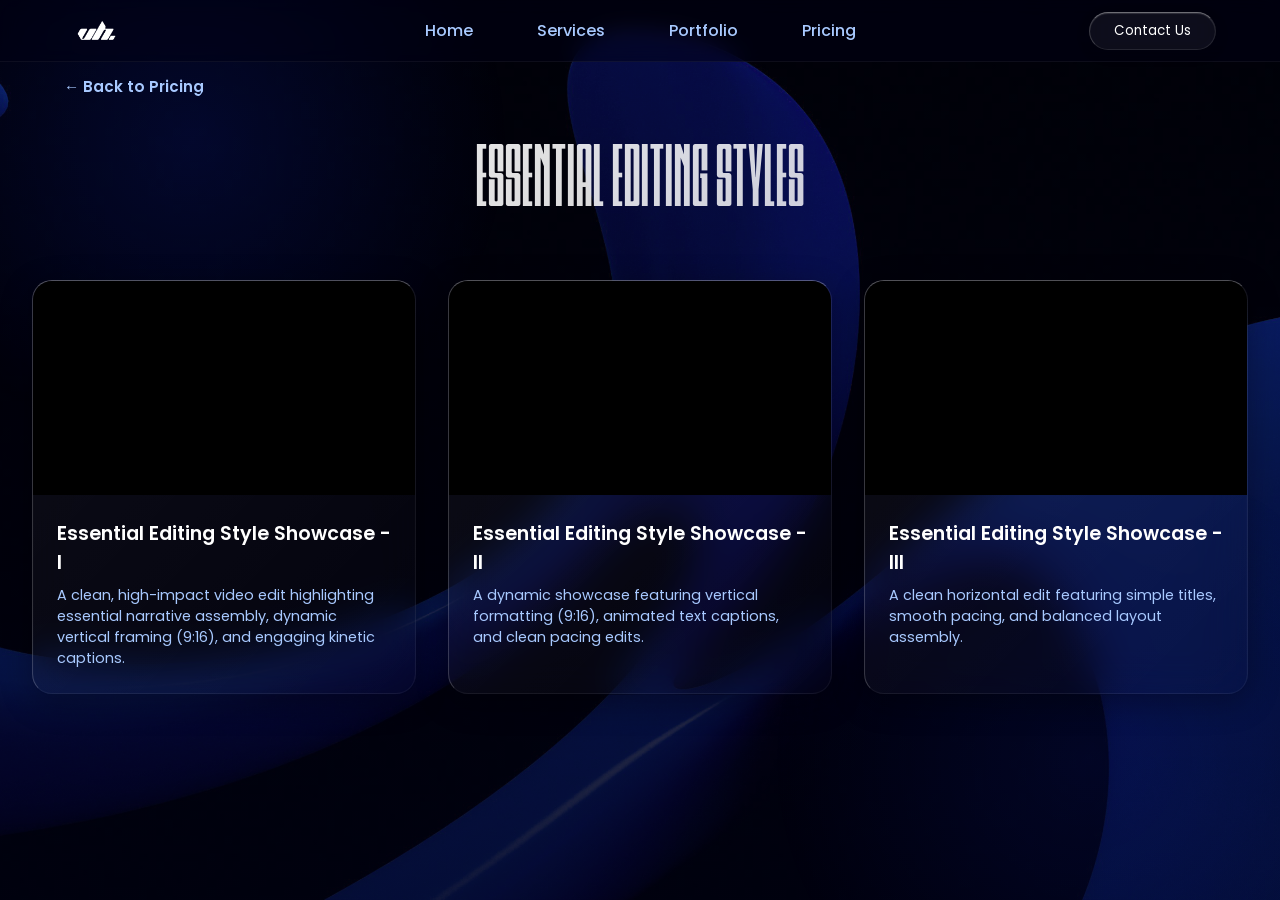
==== essential-editing-styles.html @ 0782bed0 "Configure Vercel cleanUrls and update all internal links to extensionless URLs" ====
<!DOCTYPE html>
<html lang="en">
<head>
    <meta charset="UTF-8">
    <meta name="viewport" content="width=device-width, initial-scale=1.0">
    <title>Visual Horizer | Essential Editing Styles</title>
    <link rel="icon" type="image/svg+xml" href="Images/favicon/favicon.svg">
    <link rel="icon" type="image/png" sizes="96x96" href="Images/favicon/favicon-96x96.png">
    <link rel="apple-touch-icon" sizes="180x180" href="Images/favicon/apple-touch-icon.png">
    <link rel="manifest" href="Images/favicon/site.webmanifest">
    <meta name="description" content="Essential Editing Styles - Clean pacing, dynamic captions, and narrative assembly tailored for consistent content creators.">
    <!-- Open Graph tags for social sharing -->
    <meta property="og:title" content="Visual Horizer | Essential Editing Styles">
    <meta property="og:description" content="Essential Editing Styles - Clean pacing, dynamic captions, and narrative assembly tailored for consistent content creators.">
    <meta property="og:image" content="Images/favicon/web-app-manifest-512x512.png">
    <meta property="og:type" content="website">
    <link rel="preconnect" href="https://fonts.googleapis.com">
    <link rel="preconnect" href="https://fonts.gstatic.com" crossorigin>
    <link href="https://fonts.googleapis.com/css2?family=Poppins:wght@300;400;600;800&display=swap" rel="stylesheet">
    <link rel="stylesheet" href="style.css">
    <style>
        .portfolio-header {
            padding: 8rem 2rem 2rem 2rem;
            text-align: center;
        }

        .portfolio-grid {
            display: grid;
            grid-template-columns: repeat(auto-fit, minmax(350px, 1fr));
            gap: 2rem;
            max-width: 1400px;
            margin: 0 auto 6rem;
            padding: 0 2rem;
        }

        .video-card {
            border-radius: 20px;
            overflow: hidden;
            transition: all 0.4s ease;
            position: relative;
            height: 100%;
            display: flex;
            flex-direction: column;
        }

        .video-card::before {
            display: none !important;
        }

        .video-container {
            position: relative;
            padding-bottom: 56.25%; /* 16:9 Landscape Ratio */
            height: 0;
            overflow: hidden;
            background: #000;
        }

        .video-container iframe {
            position: absolute;
            top: 0;
            left: 0;
            width: 100%;
            height: 100%;
            border: none;
        }

        .video-info {
            padding: 1.5rem;
            flex-grow: 1;
        }

        .video-title {
            font-size: 1.2rem;
            font-weight: 600;
            margin-bottom: 0.5rem;
            color: #fff;
        }

        .video-desc {
            font-size: 0.9rem;
            color: var(--text-secondary);
        }
        
        .btn-back-wrap {
            position: fixed;
            top: 75px; 
            left: 4rem;
            z-index: 101;
            margin: 0;
        }

        @media (max-width: 768px) {
            .portfolio-header {
                padding: 6rem 1.5rem 1rem;
            }

            .portfolio-header h1 {
                font-size: 3rem !important;
                line-height: 1.1;
                margin-top: 2rem;
            }

            .portfolio-grid {
                grid-template-columns: 1fr;
                padding: 0 1.5rem;
                gap: 1.5rem;
            }

            .btn-back-wrap {
                top: 55px;
                left: 1.5rem;
            }

            .btn-back span {
                display: none; /* Hide "Back to Home" text */
            }

            .btn-back {
                padding: 0.5rem !important;
                font-size: 1.2rem !important;
                background: rgba(255, 255, 255, 0.05) !important;
                border-radius: 50% !important;
                width: 36px;
                height: 36px;
                display: flex !important;
                align-items: center !important;
                justify-content: center !important;
            }
        }
    </style>
</head>
<body>
    <div id="glow-bg"></div>
    
    <!-- Global Animated Background -->
    <div class="global-bg-container">
        <canvas id="hero-canvas"></canvas>
        <div class="global-bg-overlay"></div>
    </div>

    <header class="navbar">
        <a href="/" class="logo">
            <img src="Images/51-515959_transparent-background-red-x-png.png" alt="Visual Horizer Logo">
        </a>
        <nav>
            <a href="/">Home</a>
            <a href="/">Services</a>
            <a href="/">Portfolio</a>
            <a href="/">Pricing</a>
        </nav>
        <div class="nav-right">
            <button class="nav-contact">Contact Us</button>
            <button class="menu-btn" id="menu-btn">
                <svg xmlns="http://www.w3.org/2000/svg" fill="none" viewBox="0 0 24 24" stroke-width="1.5" stroke="currentColor">
                    <path stroke-linecap="round" stroke-linejoin="round" d="M3.75 6.75h16.5M3.75 12h16.5m-16.5 5.25h16.5" />
                </svg>
            </button>
        </div>
    </header>

    <main id="main-content">
        <section class="portfolio-header">
            <h1 class="section-title" style="font-size: 5.5rem; font-family: 'Psilograph', sans-serif; text-transform: uppercase;">ESSENTIAL EDITING STYLES</h1>
            <div class="btn-back-wrap">
                <a href="/" class="btn btn-back" style="text-decoration: none; display: inline-block;">&larr; <span>Back to Pricing</span></a>
            </div>
        </section>

        <section class="portfolio-grid">
            <!-- Essential Video Edit 1 -->
            <div class="video-card glass">
                <div class="video-container">
                    <iframe src="https://player.vimeo.com/video/1198926764" title="Vimeo video player" allow="accelerometer; autoplay; clipboard-write; encrypted-media; gyroscope; picture-in-picture; web-share" allowfullscreen></iframe>
                </div>
                <div class="video-info">
                    <h3 class="video-title">Essential Editing Style Showcase - I</h3>
                    <p class="video-desc">A clean, high-impact video edit highlighting essential narrative assembly, dynamic vertical framing (9:16), and engaging kinetic captions.</p>
                </div>
            </div>

            <!-- Essential Video Edit 2 -->
            <div class="video-card glass">
                <div class="video-container">
                    <iframe src="https://player.vimeo.com/video/1198927261" title="Vimeo video player" allow="accelerometer; autoplay; clipboard-write; encrypted-media; gyroscope; picture-in-picture; web-share" allowfullscreen></iframe>
                </div>
                <div class="video-info">
                    <h3 class="video-title">Essential Editing Style Showcase - II</h3>
                    <p class="video-desc">A dynamic showcase featuring vertical formatting (9:16), animated text captions, and clean pacing edits.</p>
                </div>
            </div>

            <!-- Essential Video Edit 3 -->
            <div class="video-card glass">
                <div class="video-container">
                    <iframe src="https://player.vimeo.com/video/1198927735" title="Vimeo video player" allow="accelerometer; autoplay; clipboard-write; encrypted-media; gyroscope; picture-in-picture; web-share" allowfullscreen></iframe>
                </div>
                <div class="video-info">
                    <h3 class="video-title">Essential Editing Style Showcase - III</h3>
                    <p class="video-desc">A clean horizontal edit featuring simple titles, smooth pacing, and balanced layout assembly.</p>
                </div>
            </div>
        </section>
    </main>

    <script src="script.js"></script>
</body>
</html>
---- style.css ----
@font-face {
    font-family: 'Psilograph';
    src: url('Font/Psilograph-SemiBold.woff2') format('woff2'),
        url('Font/Psilograph-SemiBold.otf') format('opentype');
    font-weight: 600;
    font-style: normal;
    font-display: swap;
}

:root {
    --color-50: #e4f0ff;
    --color-100: #cfe2ff;
    --color-200: #a8c9ff;
    --color-300: #74a4ff;
    --color-400: #3e6bff;
    --color-500: #1334ff;
    --color-600: #001dff;
    --color-700: #001dff;
    --color-800: #001ae4;
    --color-900: #000eb0;
    --color-950: #000114;

    --bg-color: var(--color-950);
    --text-primary: #ffffff;
    --text-secondary: var(--color-200);
}

* {
    box-sizing: border-box;
    margin: 0;
    padding: 0;
    font-family: 'Poppins', sans-serif;
}

html {
    scroll-behavior: smooth;
}

body {
    background-color: var(--bg-color);
    background-image: linear-gradient(rgba(0, 1, 20, 0.4), rgba(0, 1, 20, 0.7)), url('Images/photo-1699891730676-037bed3c1bed.png');
    background-size: cover;
    background-position: center;
    background-repeat: no-repeat;
    background-attachment: fixed;
    color: var(--text-primary);
    overflow-x: hidden;
    position: relative;
    min-height: 100vh;
}

/* Global Animated Background */
.global-bg-container {
    display: none;
    position: fixed;
    top: 0;
    left: 0;
    width: 100vw;
    height: 100vh;
    z-index: -2;
    pointer-events: none;
}

#hero-canvas {
    width: 100%;
    height: 100%;
    object-fit: cover;
}

.global-bg-overlay {
    position: absolute;
    top: 0;
    left: 0;
    width: 100%;
    height: 100%;
    background: linear-gradient(rgba(0, 1, 20, 0.7), rgba(0, 1, 20, 0.9));
}

/* Background Glow Effects */
body::before {
    content: '';
    position: fixed;
    top: -20%;
    left: -10%;
    width: 50vw;
    height: 50vw;
    border-radius: 50%;
    background: radial-gradient(circle, rgba(19, 52, 255, 0.15) 0%, rgba(0, 1, 20, 0) 70%);
    z-index: -1;
    pointer-events: none;
}

body::after {
    content: '';
    position: fixed;
    bottom: -20%;
    right: -10%;
    width: 50vw;
    height: 50vw;
    border-radius: 50%;
    background: radial-gradient(circle, rgba(19, 52, 255, 0.1) 0%, rgba(0, 1, 20, 0) 70%);
    z-index: -1;
    pointer-events: none;
}

.navbar {
    display: flex;
    justify-content: space-between;
    align-items: center;
    padding: 0.5rem 4rem;
    background: rgba(0, 1, 20, 0.5);
    backdrop-filter: blur(10px);
    -webkit-backdrop-filter: blur(10px);
    border-bottom: 1px solid rgba(255, 255, 255, 0.05);
    position: fixed;
    top: 0;
    width: 100%;
    z-index: 100;
}

.logo {
    display: flex;
    align-items: center;
    text-decoration: none;
}

.logo img {
    height: 45px;
    object-fit: contain;
    display: block;
    transform: scale(1.55);
    transform-origin: left center;
}

.navbar nav {
    position: absolute;
    left: 50%;
    transform: translateX(-50%);
    display: flex;
    align-items: center;
    gap: 2rem;
}

.navbar nav a,
.dropdown-trigger {
    color: var(--text-secondary);
    text-decoration: none;
    font-weight: 500;
    transition: all 0.3s ease;
    cursor: pointer;
    padding: 0.5rem 1rem;
    white-space: nowrap;
}

.navbar nav a:hover,
.dropdown-trigger:hover {
    color: #fff;
    text-shadow: 0 0 10px rgba(19, 52, 255, 0.8), 0 0 20px rgba(19, 52, 255, 0.4);
}

/* Dropdown styling */
.nav-item.dropdown {
    position: relative;
    display: inline-block;
}

.dropdown-content {
    display: none;
    position: absolute;
    top: 100%;
    left: 50%;
    transform: translateX(-50%) translateY(10px);
    background: rgba(0, 1, 20, 0.85);
    backdrop-filter: blur(25px);
    -webkit-backdrop-filter: blur(25px);
    min-width: 220px;
    border: 1px solid rgba(255, 255, 255, 0.1);
    border-radius: 12px;
    padding: 0.8rem 0;
    z-index: 101;
    opacity: 0;
    clip-path: inset(0 0 100% 0); /* For wipe effect */
    transition: all 0.4s cubic-bezier(0.4, 0, 0.2, 1);
    box-shadow: 0 15px 35px rgba(0, 0, 0, 0.5);
}

.dropdown-content a {
    color: var(--text-secondary) !important;
    padding: 0.8rem 1.5rem !important;
    margin: 0 !important;
    text-decoration: none;
    display: block;
    font-size: 0.9rem;
    font-weight: 400;
    transition: all 0.2s ease;
    text-align: left;
    border-left: 2px solid transparent;
}

.dropdown-content a:hover {
    background: rgba(19, 52, 255, 0.1);
    color: #fff !important;
    padding-left: 1.8rem !important;
    border-left-color: var(--color-500);
}

.nav-item.dropdown:hover .dropdown-content {
    display: block;
    opacity: 1;
    transform: translateX(-50%) translateY(0);
    clip-path: inset(0 0 0 0);
}

.nav-contact {
    background: rgba(255, 255, 255, 0.05);
    backdrop-filter: blur(12px);
    -webkit-backdrop-filter: blur(12px);
    color: var(--text-primary);
    border: 1px solid rgba(255, 255, 255, 0.1);
    border-top: 1px solid rgba(255, 255, 255, 0.4);
    border-left: 1px solid rgba(255, 255, 255, 0.2);
    padding: 0.5rem 1.5rem;
    border-radius: 30px;
    cursor: pointer;
    transition: all 0.4s cubic-bezier(0.25, 1, 0.5, 1);
    box-shadow: 0 4px 15px rgba(0, 0, 0, 0.1), inset 0 1px 1px rgba(255, 255, 255, 0.15);
    position: relative;
    overflow: hidden;
    z-index: 1;
}

.nav-contact::before, .nav-contact::after {
    display: none !important;
}

.nav-contact:hover {
    background: var(--color-500);
    color: #fff;
    box-shadow: 0 0 20px var(--color-500);
    transform: translateY(-2px);
    border-color: var(--color-500);
}




.nav-right {
    display: flex;
    align-items: center;
    gap: 1rem;
}

.menu-btn {
    display: none;
    background: transparent;
    border: none;
    color: #fff;
    cursor: pointer;
    padding: 0.4rem;
}

.menu-btn svg {
    width: 28px;
    height: 28px;
}

/* Mobile Menu Overlay */
.mobile-overlay {
    position: fixed;
    top: 0; left: 0; width: 100%; height: 100vh;
    background: rgba(0, 1, 20, 0.95);
    backdrop-filter: blur(20px);
    -webkit-backdrop-filter: blur(20px);
    z-index: 1000;
    display: flex;
    flex-direction: column;
    justify-content: center;
    align-items: center;
    opacity: 0;
    pointer-events: none;
    transition: opacity 0.4s ease;
}

.mobile-overlay.active {
    opacity: 1;
    pointer-events: all;
}

.close-menu-btn {
    position: absolute;
    top: 1.5rem;
    right: 1.5rem;
    background: transparent;
    border: none;
    color: rgba(255, 255, 255, 0.8);
    font-size: 3.5rem;
    line-height: 1;
    cursor: pointer;
    transition: color 0.3s;
}

.close-menu-btn:hover {
    color: #fff;
}

.mobile-nav-links {
    display: flex;
    flex-direction: column;
    gap: 3rem;
    text-align: center;
}

.mobile-link {
    color: rgba(255, 255, 255, 0.7);
    text-decoration: none;
    font-size: 2.2rem;
    font-weight: 600;
    font-family: 'Psilograph', sans-serif;
    text-transform: uppercase;
    transition: all 0.3s ease;
}

.mobile-link:hover {
    color: #fff;
    text-shadow: 0 0 15px var(--color-400);
    transform: scale(1.1);
}

/* Typography & General Utilities */
.section-title {
    font-size: 2.5rem;
    text-align: center;
    margin-bottom: 2rem;
    font-weight: 600;
}

.hidden {
    display: none !important;
}

/* Glassmorphism Classes */
.glass {
    background: linear-gradient(135deg, rgba(255, 255, 255, 0.05), rgba(255, 255, 255, 0.01));
    backdrop-filter: blur(20px);
    -webkit-backdrop-filter: blur(20px);
    border: 1px solid rgba(255, 255, 255, 0.05);
    border-top: 1px solid rgba(255, 255, 255, 0.3);
    border-left: 1px solid rgba(255, 255, 255, 0.2);
    border-radius: 16px;
    box-shadow: 0 8px 32px 0 rgba(0, 0, 0, 0.3), inset 0 1px 1px rgba(255, 255, 255, 0.15);
    position: relative;
    overflow: hidden;
}

/* Spotlight & Edge Glow Classes */
.scard, .card, .video-card, .glass-card, .value-box, .extra-item, .wide-card, .summary-box, .btn-primary, .scard-btn, .nav-contact, .btn-contact-sales, .wide-btn, .btn-back, .btn {
    position: relative;
    overflow: hidden;
}

.scard::before, .card::before, .video-card::before, .glass-card::before, .value-box::before, .extra-item::before, .wide-card::before, .summary-box::before, .btn-primary::before, .scard-btn::before, .nav-contact::before, .btn-contact-sales::before, .wide-btn::before, .btn-back::before, .btn::before {
    content: '';
    position: absolute;
    inset: 0;
    background: radial-gradient(
        600px circle at var(--mouse-x) var(--mouse-y),
        rgba(255, 255, 255, 0.12),
        transparent 45%
    );
    z-index: 1;
    pointer-events: none;
    opacity: 0;
    transition: opacity 0.3s ease;
}

.scard::after, .card::after, .video-card::after, .glass-card::after, .value-box::after, .extra-item::after, .wide-card::after, .summary-box::after, .btn-primary::after, .scard-btn::after, .nav-contact::after, .btn-contact-sales::after, .wide-btn::after, .btn-back::after, .btn::after {
    content: '';
    position: absolute;
    inset: 0;
    padding: 1.5px; /* border thickness */
    background: radial-gradient(
        400px circle at var(--mouse-x) var(--mouse-y),
        rgba(19, 52, 255, 0.8),
        transparent 40%
    );
    z-index: 2;
    pointer-events: none;
    opacity: 0;
    transition: opacity 0.3s ease;
    -webkit-mask: linear-gradient(#fff 0 0) content-box, linear-gradient(#fff 0 0);
    mask: linear-gradient(#fff 0 0) content-box, linear-gradient(#fff 0 0);
    -webkit-mask-composite: xor;
    mask-composite: exclude;
    border-radius: inherit;
}

.scard:hover::before, .card:hover::before, .video-card:hover::before, .glass-card:hover::before, .value-box:hover::before, .extra-item:hover::before, .wide-card:hover::before, .summary-box:hover::before, .btn-primary:hover::before, .scard-btn:hover::before, .nav-contact:hover::before, .btn-contact-sales:hover::before, .wide-btn:hover::before, .btn-back:hover::before, .btn:hover::before,
.scard:hover::after, .card:hover::after, .video-card:hover::after, .glass-card:hover::after, .value-box:hover::after, .extra-item:hover::after, .wide-card:hover::after, .summary-box:hover::after, .btn-primary:hover::after, .scard-btn:hover::after, .nav-contact:hover::after, .btn-contact-sales:hover::after, .wide-btn:hover::after, .btn-back:hover::after, .btn:hover::after {
    opacity: 1;
}

.scard > *, .card > *, .video-card > *, .glass-card > *, .value-box > *, .extra-item > *, .wide-card > *, .summary-box > *, .btn-primary > *, .scard-btn > *, .nav-contact > *, .btn-contact-sales > *, .wide-btn > *, .btn-back > *, .btn > * {
    position: relative;
    z-index: 3;
}

.scard > *, .card > *, .video-card > *, .glass-card > *, .value-box > *, .extra-item > *, .wide-card > *, .summary-box > * {
    position: relative;
    z-index: 3;
}

/* Buttons */
.btn {
    padding: 0.6rem 1.6rem;
    border-radius: 30px;
    font-size: 0.95rem;
    font-weight: 600;
    cursor: pointer;
    transition: all 0.3s ease;
    border: none;
    outline: none;
}

.btn-primary {
    position: relative;
    background: rgba(255, 255, 255, 0.05);
    backdrop-filter: blur(12px);
    -webkit-backdrop-filter: blur(12px);
    color: #fff;
    border: 1px solid var(--color-500);
    border-top: 1px solid rgba(255, 255, 255, 0.4);
    border-left: 1px solid rgba(255, 255, 255, 0.2);
    padding: calc(0.6rem - 1px) calc(1.5rem - 1px);
    box-shadow: 0 4px 15px rgba(19, 52, 255, 0.2), inset 0 1px 1px rgba(255, 255, 255, 0.15);
    overflow: hidden;
    z-index: 1;
    transition: all 0.4s cubic-bezier(0.25, 1, 0.5, 1);
    font-size: 0.8rem;
    letter-spacing: 0.5px;
}

.btn-primary::before, .btn-primary::after {
    display: none !important;
}

.btn-primary:hover {
    background: var(--color-500);
    color: #fff;
    box-shadow: 0 0 20px var(--color-500);
    transform: translateY(-2px);
    border-color: var(--color-500);
}







.btn-block {
    width: 100%;
}

.btn-back {
    background: transparent;
    color: var(--text-secondary);
    padding: 0;
    margin-bottom: 2rem;
}

.btn-back:hover {
    color: var(--text-primary);
    text-shadow: 0 0 8px var(--color-300);
}

/* Hero Section */
.hero {
    min-height: 100vh;
    display: flex;
    flex-direction: column;
    justify-content: center;
    align-items: center;
    text-align: center;
    padding: 0 2rem;
    padding-top: 5rem;
    position: relative;
}

.hero-content {
    position: relative;
    z-index: 2;
    display: flex;
    flex-direction: column;
    align-items: center;
}

.hero-title {
    font-size: 8rem;
    font-weight: 800;
    margin-bottom: 0;
    line-height: 1.1;
    font-family: 'Psilograph', sans-serif;
}

/* .hero-title span removed as it's no longer in HTML */

.hero-subtitle {
    font-size: 1rem;
    color: var(--text-secondary);
    max-width: 600px;
    margin: -1.5rem auto 1.25rem;
    text-align: center;
    letter-spacing: -0.04em; /* Corresponds to -40 tracking in design tools */
}

.hero-actions {
    display: flex;
    gap: 1rem;
}

/* Services Section */
.services {
    padding: 6rem 4rem 0 4rem;
    max-width: 1000px;
    margin: 0 auto;
}

.services-header {
    text-align: center;
    margin-bottom: 4rem;
}

.services-header .section-title {
    margin-bottom: 1rem;
}

.section-subtitle {
    font-size: 1.15rem;
    color: var(--text-secondary);
    max-width: 600px;
    margin: 0 auto;
    line-height: 1.6;
}

.services-dots-container, .pricing-scrollbar-container {
    display: none;
}

.services-grid {
    display: grid;
    grid-template-columns: repeat(auto-fit, minmax(260px, 1fr));
    gap: 1rem;
    margin-bottom: 4rem;
}

.scard {
    padding: 1.75rem 2rem;
    border-radius: 20px;
    transition: all 0.4s ease;
    display: flex;
    flex-direction: column;
}
.scard::before {
    display: none !important;
}

.scard:hover .scard-icon-wrapper {
    background: rgba(19, 52, 255, 0.3);
    box-shadow: 0 0 20px rgba(19, 52, 255, 0.6);
    transform: translateY(-3px) scale(1.1);
    border-color: rgba(19, 52, 255, 0.8);
}

.scard-icon-wrapper {
    width: 42px;
    height: 42px;
    background: rgba(19, 52, 255, 0.1);
    border-radius: 12px;
    display: flex;
    align-items: center;
    justify-content: center;
    margin-bottom: 1.25rem;
    border: 1px solid rgba(19, 52, 255, 0.2);
    transition: all 0.4s ease;
}

.scard-icon {
    width: 22px;
    height: 22px;
    color: var(--color-300);
}

.scard-title {
    font-size: 1.2rem;
    font-weight: 600;
    margin-bottom: 0.85rem;
    color: #fff;
    font-family: 'Poppins', sans-serif;
}

.scard-desc {
    font-size: 0.81rem;
    color: var(--text-secondary);
    line-height: 1.5;
    margin-bottom: 1.25rem;
    flex-grow: 1;
}

.scard-bullets {
    list-style: none;
    padding: 0;
}

.scard-bullets li {
    font-size: 0.81rem;
    color: #fff;
    margin-bottom: 0.65rem;
    display: flex;
    align-items: center;
    gap: 8px;
}

.scard-bullets li::before {
    content: '';
    display: inline-block;
    width: 6px;
    height: 6px;
    background: var(--color-400);
    border-radius: 50%;
    box-shadow: 0 0 8px var(--color-400);
}

.scard-btn {
    display: flex;
    justify-content: center;
    align-items: center;
    align-self: flex-start;
    margin-top: 1.25rem;
    padding: 0.6rem 1.5rem;
    border-radius: 50px;
    background: rgba(19, 52, 255, 0.2);
    backdrop-filter: blur(12px);
    -webkit-backdrop-filter: blur(12px);
    border: 1px solid var(--color-500);
    border-top: 1px solid rgba(255, 255, 255, 0.4);
    border-left: 1px solid rgba(255, 255, 255, 0.2);
    color: #fff;
    font-weight: 600;
    font-size: 0.81rem;
    text-decoration: none;
    transition: all 0.4s cubic-bezier(0.25, 1, 0.5, 1);
    box-shadow: 0 4px 15px rgba(19, 52, 255, 0.3), inset 0 1px 1px rgba(255, 255, 255, 0.15);
    position: relative;
    overflow: hidden;
    z-index: 1;
}







/* Tech Stack Footer */
.tech-stack-section {
    text-align: center;
    margin-top: 5rem;
}

.tech-stack-title {
    font-family: monospace;
    font-size: 0.85rem;
    color: rgba(255, 255, 255, 0.4);
    letter-spacing: 2px;
    margin-bottom: 1.5rem;
    text-transform: uppercase;
}

.tech-item:nth-child(n+8) {
    display: none;
}

@media (max-width: 768px) {
    .tech-item:nth-child(n+8) {
        display: flex; /* Show for marquee on mobile */
    }
}

.tech-pill {
    display: flex;
    flex-wrap: wrap;
    justify-content: center;
    gap: 1.5rem;
    padding: 1.5rem 2.5rem;
    border-radius: 20px;
    position: relative;
    z-index: 2;
    transition: all 0.4s ease;
}
.tech-pill::before {
    display: none !important;
}

.tech-item {
    display: flex;
    flex-direction: column;
    align-items: center;
    gap: 0.5rem;
    cursor: default;
    transition: opacity 0.3s;
    opacity: 0.7;
}

.tech-item:hover {
    opacity: 1;
}

.tech-item span {
    font-size: 0.75rem;
    color: var(--text-secondary);
    font-weight: 600;
}

.tech-logo {
    width: 40px;
    height: 40px;
    border-radius: 10px;
    display: flex;
    align-items: center;
    justify-content: center;
    font-weight: 800;
    font-size: 1.1rem;
    color: #ffffff;
    background: rgba(19, 52, 255, 0.15);
    border: 1px solid rgba(19, 52, 255, 0.4);
    box-shadow: 0 4px 15px rgba(0, 0, 0, 0.3), inset 0 0 10px rgba(19, 52, 255, 0.2);
    text-shadow: 0 0 8px var(--color-400);
    transition: all 0.3s ease;
}

.tech-item:hover .tech-logo {
    background: rgba(19, 52, 255, 0.3);
    border-color: var(--color-500);
    box-shadow: 0 4px 20px rgba(19, 52, 255, 0.4);
    transform: translateY(-2px);
}



/* Pricing Section */
.pricing {
    padding: 3rem 4rem 2rem 4rem;
    max-width: 1000px;
    margin: 0 auto;
}

/* Capsule Toggle */
.toggle-container {
    display: flex;
    justify-content: center;
    margin-bottom: 2rem;
}

.capsule-toggle {
    display: flex;
    position: relative;
    background: rgba(255, 255, 255, 0.05);
    border-radius: 50px;
    padding: 4px;
    border: 1px solid rgba(255, 255, 255, 0.1);
}

.capsule-pill {
    position: absolute;
    top: 4px;
    left: 4px;
    height: calc(100% - 8px);
    width: 120px;
    background: var(--color-500);
    border-radius: 50px;
    transition: transform 0.4s cubic-bezier(0.25, 1, 0.5, 1);
    box-shadow: 0 0 15px var(--color-500);
    z-index: 1;
}

.toggle-option {
    position: relative;
    z-index: 2;
    background: transparent;
    border: none;
    color: var(--text-secondary);
    padding: 0.45rem 0;
    font-size: 0.7rem;
    font-weight: 600;
    cursor: pointer;
    border-radius: 50px;
    transition: color 0.3s ease;
    width: 120px;
    text-align: center;
    white-space: nowrap;
}

.toggle-option.active {
    color: #fff;
    text-shadow: 0 0 5px rgba(255, 255, 255, 0.8);
}

/* Pricing Cards */
.pricing-cards {
    display: grid;
    grid-template-columns: repeat(auto-fit, minmax(250px, 1fr));
    gap: 1.25rem;
    padding: 1rem 0;
}

.card {
    padding: 2.125rem 1.7rem;
    text-align: left;
    padding: 1.5rem 2rem;
    transition: all 0.4s ease;
    display: flex;
    flex-direction: column;
    overflow: hidden;
    border-radius: 20px;
}

.card::before {
    display: none !important;
}




.badge {
    position: absolute;
    top: 0;
    right: 0;
    background: var(--color-500);
    color: #fff;
    padding: 0.35rem 0.8rem;
    border-bottom-left-radius: 10px;
    font-size: 0.55rem;
    font-weight: 800;
    text-transform: uppercase;
    letter-spacing: 0.5px;
    z-index: 10;
}

.btn-contact-sales, .btn-visit-portfolio {
    padding: 0.6rem 1rem;
    font-size: 0.7rem;
    width: 100%;
    align-self: stretch;
    background: transparent;
    backdrop-filter: blur(8px);
    -webkit-backdrop-filter: blur(8px);
    color: #fff;
    border: 1.5px solid var(--color-500);
    transition: all 0.4s cubic-bezier(0.25, 1, 0.5, 1);
    text-transform: uppercase;
    font-weight: 700;
    letter-spacing: 1px;
    text-align: center;
    text-decoration: none;
    box-sizing: border-box;
}

.btn-visit-portfolio {
    margin-bottom: 0.75rem;
    display: inline-block;
}

.btn-contact-sales:hover, .btn-visit-portfolio:hover {
    background: var(--color-500);
    color: #fff;
    box-shadow: 0 0 20px var(--color-500);
    transform: translateY(-2px);
}

.section-title {
    font-size: 2.125rem;
    margin-bottom: 0.85rem;
    font-weight: 800;
    text-transform: uppercase;
    letter-spacing: 1px;
    background: linear-gradient(135deg, #fff, rgba(255, 255, 255, 0.7));
    -webkit-background-clip: text;
    background-clip: text;
    -webkit-text-fill-color: transparent;
}

.card h3 {
    font-size: 0.75rem;
    margin-bottom: 0.75rem;
    font-weight: 800;
    text-transform: uppercase;
    color: var(--color-400);
    letter-spacing: 1.5px;
}

.plan-subtitle {
    font-size: 0.725rem;
    color: var(--text-secondary);
    margin-bottom: 1rem;
    line-height: 1.4;
    display: flex;
    align-items: center;
    justify-content: flex-start;
    opacity: 0.85;
    margin-top: -0.25rem;
}

.price {
    font-size: 2.1rem;
    font-weight: 800;
    margin-bottom: 0.35rem;
    color: #fff;
}

.price-unit {
    font-size: 0.85rem;
    font-weight: 400;
    color: var(--text-secondary);
    margin-left: 0.15rem;
    letter-spacing: 0;
}

.features {
    list-style: none;
    margin-bottom: 1.5rem;
    flex-grow: 1;
    display: flex;
    flex-direction: column;
    text-align: left;
    width: 100%;
}

.features li {
    color: var(--text-secondary);
    margin-bottom: 0.75rem;
    font-size: 0.85rem;
    display: flex;
    align-items: center;
    justify-content: flex-start;
    gap: 12px;
}

.features li::before {
    content: '✓';
    color: var(--color-400);
    font-weight: 800;
    font-size: 1rem;
}

.pricing-cards-wide {
    display: flex;
    justify-content: center;
    padding: 1rem 0;
}

.motion-banner {
    width: 100%;
    max-width: 1000px;
    padding: 4rem;
    background: linear-gradient(135deg, rgba(19, 52, 255, 0.1), rgba(0, 1, 20, 0.4));
    border: 1px solid rgba(19, 52, 255, 0.3);
    text-align: center !important;
    display: flex;
    justify-content: center;
    align-items: center;
}

.banner-content {
    max-width: 800px;
}

.banner-title {
    font-size: 1.8rem !important;
    color: #fff !important;
    margin-bottom: 1.25rem !important;
    font-family: 'Poppins', sans-serif !important;
    font-weight: 900 !important;
    text-transform: uppercase !important;
    letter-spacing: 1px !important;
}

.banner-subtitle {
    font-size: 0.95rem;
    color: var(--text-secondary);
    line-height: 1.6;
    margin-bottom: 2rem;
    max-width: 700px;
    margin-left: auto;
    margin-right: auto;
}

.banner-points {
    display: flex;
    justify-content: center;
    gap: 2.5rem;
    margin-bottom: 3rem;
    flex-wrap: wrap;
}

.point {
    font-size: 0.85rem;
    color: #fff;
    font-weight: 600;
    display: flex;
    align-items: center;
    gap: 10px;
    opacity: 0.9;
}

.point::before {
    content: '✓';
    color: var(--color-400);
    font-weight: 800;
}

.banner-btn {
    width: auto !important;
    min-width: 280px;
    padding: 1.25rem 3rem !important;
    font-size: 1rem !important;
    background: transparent !important;
    border: 2px solid var(--color-500) !important;
    box-shadow: none !important;
    position: relative;
    overflow: hidden;
    z-index: 1;
    transition: all 0.4s cubic-bezier(0.25, 1, 0.5, 1) !important;
}

.banner-btn::after {
    content: '';
    position: absolute;
    bottom: -100%;
    left: 0;
    width: 100%;
    height: 100%;
    background: var(--color-500);
    transition: all 0.4s cubic-bezier(0.25, 1, 0.5, 1);
    z-index: -1;
}

.banner-btn:hover {
    color: #fff !important;
    box-shadow: 0 0 30px var(--color-500), 0 0 60px rgba(19, 52, 255, 0.4) !important;
    transform: translateY(-3px) scale(1.05) !important;
}

.banner-btn:hover::after {
    bottom: 0;
}

.wide-btn {
    max-width: 320px;
    margin: 0 auto;
}

.pricing-cards-wide.hidden {
    display: none;
}



.pricing-footer {
    text-align: center;
    margin-top: 3rem;
    padding: 0 2rem;
}

.pricing-footer p {
    color: var(--text-secondary);
    font-size: 0.95rem;
    line-height: 1.6;
    max-width: 700px;
    margin: 0 auto;
}

.highlight-text {
    color: var(--color-300);
    font-weight: 600;
    text-shadow: 0 0 10px rgba(19, 52, 255, 0.3);
    cursor: pointer;
    transition: all 0.3s ease;
}

.highlight-text:hover {
    color: #fff;
    text-shadow: 0 0 15px var(--color-500);
}

/* Workflow Section */
.about {
    padding: 2rem 4rem 6rem 4rem;
    max-width: 1200px;
    margin: 0 auto;
}

.about-header {
    text-align: center;
    margin-bottom: 2rem;
}

.about-content {
    display: flex;
    flex-direction: column;
    align-items: center;
    gap: 2.5rem;
    text-align: center;
}

.about-top-wrapper {
    text-align: center;
}

.quote-signature {
    font-size: 1.15rem;
    font-weight: 700;
    letter-spacing: 2px;
    text-transform: uppercase;
    color: var(--color-300);
    margin-top: 1.5rem;
    text-shadow: 0 0 15px rgba(100, 219, 255, 0.4);
    text-align: center;
}

.about-text {
    max-width: 800px;
    margin: 0 auto;
    text-align: center;
}

.about-text h3 {
    font-size: 2rem;
    margin-bottom: 2rem;
    font-weight: 600;
    text-align: center;
}

.about-text p {
    color: var(--text-secondary);
    line-height: 1.8;
    margin-bottom: 2rem;
    font-size: 1rem;
    text-align: center;
}

.workflow-title {
    font-size: 2rem;
    font-weight: 700;
    margin-bottom: 1.5rem;
    color: #fff;
    text-transform: uppercase;
    letter-spacing: 2px;
}

.about-values {
    display: grid;
    grid-template-columns: repeat(5, minmax(0, 1fr));
    gap: 1.25rem;
    width: 100%;
    margin: 0 auto;
}

.value-box {
    padding: 1.8rem 1rem;
    position: relative;
    overflow: hidden;
    transition: all 0.4s ease;
    text-align: center;
    min-height: 180px;
    display: flex;
    flex-direction: column;
    justify-content: center;
    min-width: 0;
    border-radius: 20px;
}
.value-box::before {
    display: none !important;
}

.value-num {
    position: absolute;
    top: 1rem;
    right: 1.5rem;
    font-size: 2.7rem;
    font-weight: 800;
    opacity: 0.05;
    color: #fff;
}

.value-box h4 {
    font-size: 1.25rem;
    margin-bottom: 0.5rem;
    color: var(--color-300);
}

.value-box p {
    font-size: 0.85rem;
    color: var(--text-secondary);
    line-height: 1.6;
}

.about-socials {
    display: flex;
    justify-content: center;
    align-items: center;
    gap: 2.5rem;
    margin: 4rem auto 0 auto;
    width: 100%;
}

.social-link {
    color: rgba(255, 255, 255, 0.6);
    transition: all 0.3s cubic-bezier(0.25, 1, 0.5, 1);
    display: flex;
    align-items: center;
    justify-content: center;
}

.social-link svg {
    width: 28px;
    height: 28px;
    stroke: currentColor;
    fill: none;
}

.social-link:hover {
    color: var(--color-300);
    transform: translateY(-5px) scale(1.1);
    filter: drop-shadow(0 0 8px var(--color-300));
}

.about-footer {
    text-align: center;
    margin-top: 6rem;
    border-top: 1px solid rgba(255, 255, 255, 0.05);
    padding-top: 3rem;
}

.about-footer p {
    color: rgba(255, 255, 255, 0.2);
    font-size: 0.85rem;
    letter-spacing: 1px;
}

@media (max-width: 1100px) {
    .about-values {
        grid-template-columns: repeat(3, 1fr);
        gap: 1.5rem;
    }
}

@media (max-width: 768px) {
    .about-values {
        grid-template-columns: 1fr;
        gap: 2rem;
    }
}

html, body {
    overflow-x: hidden;
    width: 100%;
}

@media (max-width: 768px) {
    * {
        box-sizing: border-box;
    }
    
    html, body {
        overflow-x: hidden;
        width: 100%;
        position: relative;
    }

    #main-content {
        display: flex !important;
        flex-direction: column !important;
    }

    .hero { order: 1; }
    .about { order: 2; }
    .services { order: 3; }
    .pricing { order: 4; }

    .container {
        width: 100%;
        overflow-x: hidden;
    }
    .about {
        padding: 5rem 2rem;
    }
    .about-container {
        padding: 4rem 2rem;
    }
}

/* Scroll Animations */
.reveal {
    opacity: 0;
    transform: translateY(30px);
    transition: all 0.8s cubic-bezier(0.25, 1, 0.5, 1);
}

.reveal.active {
    opacity: 1;
    transform: translateY(0);
}

/* Stagger Transitions */
.animate-slide-up {
    opacity: 0;
    transform: translateY(30px);
    transition: all 0.8s cubic-bezier(0.25, 1, 0.5, 1);
}

.animate-slide-up.is-visible,
.animate-slide-up.active {
    opacity: 1;
    transform: translateY(0);
}

/* Specific delay classes */
.delay-1 { transition-delay: 0.1s; }
.delay-2 { transition-delay: 0.2s; }
.delay-3 { transition-delay: 0.3s; }
.delay-4 { transition-delay: 0.4s; }
.delay-5 { transition-delay: 0.5s; }

.animate-fade-in {
    opacity: 0;
    transition: opacity 1s ease-out;
}

.animate-fade-in.is-visible,
.animate-fade-in.active {
    opacity: 1;
}

/* Bundle Builder */
.bundle-builder {
    padding: 6rem 2rem;
    max-width: 1000px;
    margin: 0 auto;
    min-height: 100vh;
}

.builder-container {
    display: grid;
    grid-template-columns: 2fr 1fr;
    gap: 2rem;
    padding: 2rem;
}

.builder-left {
    display: flex;
    flex-direction: column;
    gap: 2rem;
}

.form-group label {
    display: block;
    font-size: 1.1rem;
    font-weight: 600;
    margin-bottom: 1rem;
}

.scard {
    padding: 1.75rem 2rem;
    border-radius: 20px;
    background: rgba(0, 1, 20, 0.4);
    border: 1px solid rgba(255, 255, 255, 0.05);
    transition: all 0.4s ease;
    display: flex;
    flex-direction: column;
    position: relative;
    overflow: hidden;
}




.glass-input {
    width: 100%;
    padding: 1rem;
    background: rgba(0, 0, 0, 0.2);
    border: 1px solid rgba(255, 255, 255, 0.1);
    color: #fff;
    border-radius: 8px;
    font-size: 1rem;
    outline: none;
    transition: all 0.3s ease;
}

.glass-input:focus {
    border-color: var(--color-500);
    box-shadow: 0 0 10px rgba(19, 52, 255, 0.3);
}

.glass-input option {
    background: var(--color-950);
    color: #fff;
}

.slider-container {
    display: flex;
    align-items: center;
    gap: 1rem;
}

.glass-slider {
    -webkit-appearance: none;
    appearance: none;
    width: 100%;
    height: 6px;
    background: rgba(255, 255, 255, 0.1);
    border-radius: 5px;
    outline: none;
}

.glass-slider::-webkit-slider-thumb {
    -webkit-appearance: none;
    appearance: none;
    width: 20px;
    height: 20px;
    border-radius: 50%;
    background: var(--color-500);
    cursor: pointer;
    box-shadow: 0 0 10px var(--color-500);
    transition: transform 0.2s;
}

.glass-slider::-webkit-slider-thumb:hover {
    transform: scale(1.2);
}

.qty-display {
    background: rgba(19, 52, 255, 0.2);
    border: 1px solid var(--color-500);
    padding: 0.5rem 1rem;
    border-radius: 8px;
    font-weight: 600;
    min-width: 50px;
    text-align: center;
}

.extras-grid {
    display: grid;
    grid-template-columns: repeat(auto-fit, minmax(200px, 1fr));
    gap: 1rem;
}

.extra-item {
    padding: 1rem;
    display: flex;
    align-items: center;
    gap: 0.8rem;
    cursor: pointer;
    transition: border-color 0.3s ease;
}



.pricing-switch-anim {
    animation: pricing-switch-fade 0.5s cubic-bezier(0.25, 1, 0.5, 1);
}

@keyframes pricing-switch-fade {
    0% {
        opacity: 0.3;
        transform: translateY(10px) scale(0.98);
        filter: blur(4px);
    }
    100% {
        opacity: 1;
        transform: translateY(0) scale(1);
        filter: blur(0);
    }
}

.value-box:nth-child(n+6) {
    display: none;
}

@media (max-width: 768px) {
    .value-box:nth-child(n+6) {
        display: flex; /* Show for marquee on mobile */
    }
}
.extra-item input[type="checkbox"] {
    accent-color: var(--color-500);
    width: 18px;
    height: 18px;
    cursor: pointer;
}

.summary-box {
    padding: 2rem;
    position: sticky;
    top: 100px;
}

.summary-box h3 {
    margin-bottom: 1.5rem;
    font-size: 1.3rem;
    border-bottom: 1px solid rgba(255, 255, 255, 0.1);
    padding-bottom: 0.5rem;
}

.summary-row {
    display: flex;
    justify-content: space-between;
    margin-bottom: 1rem;
    color: var(--text-secondary);
}

.summary-total {
    display: flex;
    justify-content: space-between;
    margin-top: 1.5rem;
    padding-top: 1rem;
    border-top: 1px solid rgba(255, 255, 255, 0.1);
    font-size: 1.3rem;
    font-weight: 800;
    color: #fff;
    margin-bottom: 2rem;
}

@media (max-width: 992px) {
    .navbar nav {
        display: none;
    }
    
    .menu-btn {
        display: block;
    }

    .hero-title {
        font-size: 5rem;
    }
}

/* Mobile Menu Overlay */
.mobile-overlay {
    position: fixed;
    top: 0;
    left: 0;
    width: 100%;
    height: 100vh;
    background: rgba(0, 1, 20, 0.98);
    backdrop-filter: blur(25px);
    z-index: 9999;
    display: flex;
    flex-direction: column;
    justify-content: center;
    align-items: center;
    transform: translateY(-100%);
    opacity: 0;
    visibility: hidden;
    transition: transform 0.7s cubic-bezier(0.85, 0, 0.15, 1), opacity 0.5s ease;
}

.mobile-overlay.active {
    transform: translateY(0);
    opacity: 1;
    visibility: visible;
}

.close-menu-btn {
    position: absolute;
    top: 1.5rem;
    right: 1.5rem;
    background: none;
    border: none;
    color: #fff;
    font-size: 2.5rem;
    cursor: pointer;
    transition: transform 0.3s ease;
}

.close-menu-btn:hover {
    transform: rotate(90deg);
    color: var(--color-500);
}

.mobile-nav-links {
    display: flex;
    flex-direction: column;
    gap: 1.8rem;
    text-align: center;
}

.mobile-link {
    font-family: 'Poppins', sans-serif;
    font-size: 1.3rem; /* Reduced size as requested */
    font-weight: 800;
    color: #fff;
    text-transform: uppercase;
    letter-spacing: 4px;
    text-decoration: none;
    opacity: 0;
    transform: translateY(-20px);
    transition: color 0.3s ease, transform 0.5s ease, opacity 0.5s ease;
}

.mobile-overlay.active .mobile-link {
    opacity: 1;
    transform: translateY(0);
}

/* Staggered entry for links */
.mobile-overlay.active .mobile-link:nth-child(1) { transition-delay: 0.3s; }
.mobile-overlay.active .mobile-link:nth-child(2) { transition-delay: 0.4s; }
.mobile-overlay.active .mobile-link:nth-child(3) { transition-delay: 0.5s; }
.mobile-overlay.active .mobile-link:nth-child(4) { transition-delay: 0.6s; }
.mobile-overlay.active .mobile-link:nth-child(5) { transition-delay: 0.7s; }

.mobile-link:hover {
    color: var(--color-500);
    letter-spacing: 6px;
    text-shadow: 0 0 15px var(--color-500-glow);
}

@media (max-width: 768px) {
    /* Force Hover Animations to be always visible on Mobile */
    .scard::before, .card::before, .video-card::before, .glass-card::before, 
    .value-box::before, .extra-item::before, .wide-card::before, 
    .summary-box::before, .btn-primary::before, .scard-btn::before, 
    .nav-contact::before, .btn-contact-sales::before, .wide-btn::before, 
    .btn-back::before, .btn::before,
    .scard::after, .card::after, .video-card::after, .glass-card::after, 
    .value-box::after, .extra-item::after, .wide-card::after, 
    .summary-box::after, .btn-primary::after, .scard-btn::after, 
    .nav-contact::after, .btn-contact-sales::after, .wide-btn::after, 
    .btn-back::after, .btn::after {
        opacity: 0.8 !important; /* Slightly reduced to keep it clean but glowing */
    }

    .btn-primary::after, .nav-contact::after, .btn-contact-sales::after, .scard-btn::after {
        bottom: 0 !important;
        opacity: 0.15 !important; /* Soft fill always on */
    }

    .scard-icon-wrapper, .tech-logo {
        background: rgba(19, 52, 255, 0.3) !important;
        box-shadow: 0 0 15px rgba(19, 52, 255, 0.4) !important;
        border-color: rgba(19, 52, 255, 0.6) !important;
    }

    .scard, .card {
        border-color: rgba(19, 52, 255, 0.4) !important;
        box-shadow: 0 0 20px rgba(19, 52, 255, 0.2) !important;
    }

    .mobile-link {
        color: var(--color-500) !important;
        letter-spacing: 4px !important;
        text-shadow: 0 0 10px var(--color-500-glow) !important;
    }

    .section-title {
        font-size: 1.2rem !important; 
    }

    .navbar {
        padding: 0.6rem 1rem !important;
        display: flex !important;
        align-items: center !important;
        justify-content: space-between !important;
    }

    .nav-right {
        display: flex !important;
        align-items: center !important;
        gap: 0.75rem !important;
    }

    .logo {
        display: flex !important;
        align-items: center !important;
        justify-content: center !important;
        margin: 0 !important;
        padding: 0 !important;
        line-height: normal !important;
    }

    .logo img {
        height: 24px !important;
        display: block !important;
        margin: 0 !important;
    }

    .nav-contact {
        padding: 0.25rem 0.5rem !important;
        font-size: 0.45rem !important;
        border-radius: 10px !important;
        margin: 0 !important;
        display: flex !important;
        align-items: center !important;
        justify-content: center !important;
        line-height: normal !important;
        height: auto !important;
    }

    .menu-btn {
        width: 30px !important;
        height: 30px !important;
        padding: 0 !important; /* Remove padding to avoid offset */
        display: flex !important;
        align-items: center !important;
        justify-content: center !important;
        background: none !important;
        border: none !important;
        margin: 0 !important;
        line-height: normal !important;
    }

    .menu-btn svg {
        width: 24px !important;
        height: 24px !important;
        display: block !important;
        margin: 0 auto !important;
    }

    .hero {
        min-height: 100vh !important;
        min-height: 100dvh !important;
        padding-top: 4rem !important; 
        padding-bottom: 2rem !important; 
        display: flex !important;
        flex-direction: column !important;
        justify-content: center !important;
        align-items: center !important;
        box-sizing: border-box !important;
    }

    .hero-title {
        font-size: 7rem;
    }

    .hero-subtitle {
        font-size: 0.95rem;
        margin: -1.5rem auto 0.5rem; /* Reduced bottom margin */
    }

    .hero-actions {
        gap: 0.6rem !important;
    }

    .hero-actions .btn, .hero-actions .btn-primary, .hero-actions button, .hero-actions a {
        padding: 0.45rem 1.15rem !important;
        font-size: 0.7rem !important;
        border-radius: 24px !important;
        min-width: 0 !important;
        height: auto !important;
    }
    .services {
        padding: 2rem 0 1.5rem 0 !important;
    }
    
    .service-overview-wrapper {
        background: rgba(255, 255, 255, 0.03) !important;
        backdrop-filter: blur(20px) !important;
        -webkit-backdrop-filter: blur(20px) !important;
        border-top: 1px solid rgba(255, 255, 255, 0.12) !important;
        border-bottom: 1px solid rgba(255, 255, 255, 0.12) !important;
        box-shadow: inset 0 0 25px rgba(19, 52, 255, 0.08) !important;
        padding: 2rem 1rem 0.75rem 1rem !important;
        margin: 1.5rem 0 !important;
        width: 100% !important;
    }
    
    .pricing {
        padding: 0.75rem 0 1rem 0 !important;
    }

    .pricing .section-title, .pricing .toggle-container {
        padding-left: 1.5rem !important;
        padding-right: 1.5rem !important;
    }



    .about {
        padding: 1rem 1.5rem 4rem !important;
    }

    .services-header {
        margin-bottom: 0.5rem !important;
    }

    .services-dots-container {
        display: flex !important;
        justify-content: center;
        align-items: center;
        gap: 0.4rem;
        margin-top: 0.75rem !important;
        margin-bottom: 0.25rem !important;
    }
    .service-dot {
        width: 6px;
        height: 6px;
        border-radius: 50%;
        background: rgba(255, 255, 255, 0.25);
        transition: all 0.3s cubic-bezier(0.25, 1, 0.5, 1);
        cursor: pointer;
    }
    .service-dot.active {
        width: 18px;
        border-radius: 4px;
        background: var(--color-400, #6b8aff);
        box-shadow: 0 0 10px var(--color-400, #6b8aff);
    }

    .pricing-scrollbar-container {
        display: flex !important;
        justify-content: center;
        align-items: center;
        margin-top: 0.75rem !important;
        margin-bottom: 1.5rem !important;
    }
    .pricing-scrollbar-track {
        width: 80px;
        height: 3px;
        background: rgba(255, 255, 255, 0.15);
        border-radius: 3px;
        position: relative;
        overflow: hidden;
    }
    .pricing-scrollbar-thumb {
        width: 33.333%;
        height: 100%;
        background: var(--color-400, #6b8aff);
        border-radius: 3px;
        box-shadow: 0 0 8px var(--color-400, #6b8aff);
        position: absolute;
        top: 0;
        left: 0;
        transform: translateX(0%);
        transition: transform 0.05s linear;
    }

    .pricing-grid, .pricing-cards:not(.hidden) {
        display: flex !important;
        flex-direction: row !important;
        flex-wrap: nowrap !important;
        overflow-x: auto !important;
        scroll-snap-type: x mandatory;
        -webkit-overflow-scrolling: touch;
        gap: 1rem !important;
        width: 100vw !important;
        margin-left: calc(-50vw + 50%) !important;
        padding-left: 1.5rem !important;
        padding-right: 1.5rem !important;
        padding-bottom: 1rem !important;
        scrollbar-width: none;
        -ms-overflow-style: none;
        box-sizing: border-box !important;
    }
    .pricing-grid::-webkit-scrollbar, .pricing-cards::-webkit-scrollbar {
        display: none;
    }

    .services-grid {
        display: flex !important;
        flex-wrap: nowrap !important;
        overflow-x: auto !important;
        scroll-snap-type: x mandatory;
        -webkit-overflow-scrolling: touch;
        gap: 1rem !important;
        width: 100vw !important;
        margin-left: calc(-50vw + 50%) !important;
        padding-left: 1.5rem !important;
        padding-right: 1.5rem !important;
        padding-bottom: 0.25rem !important;
        margin-bottom: 0 !important;
        scrollbar-width: none;
        -ms-overflow-style: none;
        box-sizing: border-box !important;
    }

    .services-grid::-webkit-scrollbar {
        display: none;
    }

    /* Support for both grid types */
    #pricing-grid:not(.hidden) {
        display: flex !important;
        flex-direction: row !important;
        flex-wrap: nowrap !important;
        overflow-x: auto !important;
        scroll-snap-type: x mandatory;
        -webkit-overflow-scrolling: touch;
        gap: 1rem !important;
        width: 100vw !important;
        margin-left: calc(-50vw + 50%) !important;
        padding-left: 1.5rem !important;
        padding-right: 1.5rem !important;
        padding-bottom: 1rem !important;
        scrollbar-width: none;
        -ms-overflow-style: none;
        box-sizing: border-box !important;
    }

    #pricing-grid .card, .pricing-cards .card {
        flex: 0 0 85% !important;
        scroll-snap-align: center;
        box-sizing: border-box !important;
        padding: 1.5rem 1.25rem !important;
    }

    #pricing-grid .btn-visit-portfolio,
    #pricing-grid .btn-contact-sales,
    .pricing-cards .btn-visit-portfolio,
    .pricing-cards .btn-contact-sales {
        padding: 0.4rem 0.75rem !important;
        font-size: 0.65rem !important;
        height: 36px !important;
        display: flex !important;
        align-items: center !important;
        justify-content: center !important;
        width: 100% !important;
        box-sizing: border-box !important;
        border-radius: 20px !important;
        letter-spacing: 0.5px !important;
    }

    #pricing-grid .btn-visit-portfolio,
    .pricing-cards .btn-visit-portfolio {
        margin-bottom: 0.5rem !important;
    }

    #pricing-wide:not(.hidden) {
        display: block !important;
    }

    .services-grid .scard {
        flex: 0 0 85% !important;
        scroll-snap-align: center;
        padding: 1.25rem 1.25rem !important;
        background: transparent !important;
        backdrop-filter: none !important;
        -webkit-backdrop-filter: none !important;
        box-shadow: none !important;
        border: 1px solid rgba(255, 255, 255, 0.18) !important;
        border-radius: 16px !important;
        box-sizing: border-box !important;
    }
    
    .services-grid .scard-title {
        font-size: 1.15rem !important;
        margin-bottom: 0.5rem !important;
    }
    
    .services-grid .scard-desc {
        font-size: 0.8rem !important;
        line-height: 1.5 !important;
        margin-bottom: 0.75rem !important;
    }
    
    .services-grid .scard-bullets {
        font-size: 0.75rem !important;
        padding-left: 0 !important;
        margin-left: 0 !important;
    }
    
    .services-grid .scard-bullets li {
        margin-bottom: 0.3rem !important;
    }
    
    .services-grid .scard-icon-wrapper {
        width: 28px !important;
        height: 28px !important;
        margin-bottom: 0.5rem !important;
    }
    
    .services-grid .scard-icon {
        width: 14px !important;
        height: 14px !important;
    }

    .scard, .card {
        padding: 2rem 1.5rem;
        text-align: left;
        align-items: flex-start;
        min-height: auto;
        background: rgba(255, 255, 255, 0.05) !important;
        backdrop-filter: blur(20px) !important;
        -webkit-backdrop-filter: blur(20px) !important;
        border: 1px solid rgba(255, 255, 255, 0.1) !important;
        border-top: 1px solid rgba(255, 255, 255, 0.2) !important;
        border-left: 1px solid rgba(255, 255, 255, 0.2) !important;
        border-radius: 15px !important;
    }

    /* Keep pseudo-glows disabled for a clean glass look */
    .scard::before, .card::before, .scard::after, .card::after {
        display: none !important;
    }

    .scard-icon-wrapper {
        width: 36px;
        height: 36px;
        margin-bottom: 1rem;
        background: rgba(255, 255, 255, 0.05) !important;
        box-shadow: none !important;
        border-color: rgba(255, 255, 255, 0.1) !important;
    }

    .scard-title, .card h3 {
        font-size: 1rem;
        margin-bottom: 0.6rem;
        white-space: normal;
    }

    .scard-desc, .plan-subtitle {
        font-size: 0.8rem;
        line-height: 1.5;
        margin-bottom: 1.25rem;
    }

    .scard-bullets, .features {
        text-align: left;
        align-self: flex-start;
        width: 100%;
        padding-left: 0.75rem;
        margin-bottom: 1.5rem;
    }

    .scard-bullets li, .features li {
        font-size: 0.8rem;
        margin-bottom: 0.6rem;
        gap: 10px;
        justify-content: flex-start;
        text-align: left;
    }

    .price {
        font-size: 1.75rem;
        margin-bottom: 0.8rem;
    }

    .price-unit {
        font-size: 0.8rem;
    }

    .scard-btn, .btn-contact-sales {
        padding: 0.7rem 1.25rem !important;
        font-size: 0.8rem;
        border-radius: 30px !important;
        width: 100% !important;
    }

    .badge {
        font-size: 0.6rem;
        padding: 0.35rem 0.8rem;
        top: 0;
    }

    /* Motion Banner Mobile */
    .motion-banner {
        padding: 2rem 1rem;
    }

    .banner-title {
        font-size: 1.2rem !important;
    }

    .banner-points {
        display: flex;
        flex-direction: row;
        justify-content: center;
        gap: 0.5rem;
        margin-bottom: 1.5rem;
        flex-wrap: wrap;
    }

    .point {
        font-size: 0.6rem;
    }

    .banner-btn {
        padding: 0.8rem 1.5rem !important;
        font-size: 0.8rem !important;
    }

    .pricing-footer {
        margin-top: 1rem !important;
    }

    .pricing-footer p {
        font-size: 0.7rem !important;
        line-height: 1.4;
        opacity: 0.8;
    }

    /* Pricing Toggle Mobile - Ultra Compact */
    .toggle-container {
        padding: 0.2rem;
        margin-bottom: 1.5rem;
        display: flex;
        justify-content: center;
    }

    .capsule-toggle {
        gap: 0;
        background: rgba(255, 255, 255, 0.05) !important;
        backdrop-filter: blur(15px) !important;
        -webkit-backdrop-filter: blur(15px) !important;
        border: 1px solid rgba(255, 255, 255, 0.1) !important;
        border-radius: 40px !important;
    }

    .toggle-option {
        font-size: 0.55rem;
        padding: 0.6rem 0;
        width: 95px;
    }

    .capsule-pill {
        width: 95px;
    }

    /* About Us Mobile */
    .about-top-wrapper {
        background: rgba(255, 255, 255, 0.03) !important;
        backdrop-filter: blur(20px) !important;
        -webkit-backdrop-filter: blur(20px) !important;
        border-top: 1px solid rgba(255, 255, 255, 0.12) !important;
        border-bottom: 1px solid rgba(255, 255, 255, 0.12) !important;
        box-shadow: inset 0 0 25px rgba(19, 52, 255, 0.08) !important;
        padding: 2rem 1.25rem 2rem 1.25rem !important;
        margin-top: 1.5rem !important;
        margin-bottom: 2.5rem !important;
        width: 100vw !important;
        position: relative !important;
        left: 50% !important;
        right: 50% !important;
        margin-left: -50vw !important;
        margin-right: -50vw !important;
        box-sizing: border-box !important;
        text-align: center;
    }

    .about-header {
        margin-bottom: 1rem !important;
    }

    .about-text p {
        font-size: 0.55rem !important;
        line-height: 1.5 !important;
        margin-bottom: 1rem !important;
    }

    .quote-signature {
        font-size: 0.7rem !important;
        margin-top: 1rem !important;
        letter-spacing: 1.5px !important;
    }

    .about .services-header {
        margin-bottom: 4rem !important;
    }

    /* Workflow Section Mobile */
    .workflow-title {
        font-size: 1rem;
        margin-top: 0;
        margin-bottom: 0;
        text-align: center;
    }

    .about-content {
        width: 100%;
        margin-left: 0;
        margin-top: 0 !important;
    }

    .about-values {
        display: flex;
        flex-direction: row !important;
        flex-wrap: nowrap !important;
        width: max-content;
        gap: 0.75rem !important;
        padding: 0 0.75rem 1rem !important;
        animation: workflow-marquee 30s linear infinite;
    }

    .value-box {
        flex: 0 0 140px !important;
        padding: 0.85rem 0.75rem !important;
        min-height: 110px !important;
        display: flex !important;
        flex-direction: column !important;
        justify-content: center !important;
        align-items: center !important;
        text-align: center !important;
        position: relative !important;
        box-sizing: border-box !important;
    }

    .value-num {
        font-size: 0.65rem !important;
        position: absolute !important;
        top: 0.5rem !important;
        right: 0.6rem !important;
        opacity: 0.12 !important;
    }

    .value-box h4 {
        font-size: 0.75rem !important;
        margin: 0 0 0.25rem 0 !important;
        text-align: center !important;
        width: 100% !important;
    }

    .value-box p {
        font-size: 0.65rem !important;
        line-height: 1.25 !important;
        margin: 0 !important;
        text-align: center !important;
        width: 100% !important;
    }

@keyframes workflow-marquee {
    0% { transform: translateX(0); }
    100% { transform: translateX(calc(-50% - 0.375rem)); }
}

    .about-content p {
        font-size: 0.75rem;
        line-height: 1.5;
        margin-bottom: 1.25rem;
    }

    .about-socials {
        gap: 0.5rem !important;
        margin-top: 1.5rem !important;
    }

    .social-link {
        width: 35px !important;
        height: 35px !important;
    }

    .social-link svg {
        width: 16px !important;
        height: 16px !important;
    }

    /* Disable Scroll Animations on Mobile */
    .animate-fade-in, 
    .animate-slide-up,
    .animate-reveal {
        opacity: 1 !important;
        transform: none !important;
        transition: none !important;
    }
    .container {
        width: 100% !important;
        max-width: 100vw !important;
        overflow-x: hidden !important;
        padding-left: 1.5rem !important;
        padding-right: 1.5rem !important;
    }

    .tech-stack-section {
        overflow: hidden;
        width: calc(100% + 3rem);
        margin-left: -1.5rem;
        padding: 0;
    }

    .hero, .services, .pricing, .about, .portfolio, .contact {
        width: 100% !important;
        max-width: 100% !important;
        overflow: hidden !important;
    }
}

@media (max-width: 768px) {
    .tech-pill {
        display: flex;
        flex-wrap: nowrap !important;
        width: max-content;
        gap: 2.5rem !important;
        padding: 1rem 2rem !important;
        background: transparent !important;
        border: none !important;
        animation: tech-marquee 20s linear infinite;
        justify-content: flex-start !important;
    }

    .tech-item {
        flex: 0 0 auto;
    }
}

@keyframes tech-marquee {
    0% { transform: translateX(0); }
    100% { transform: translateX(calc(-50% - 1.25rem)); } /* -50% plus half the gap */
}

/* Scroll Animations */
.animate-fade-in {
    opacity: 0;
    transition: opacity 1s ease-out;
}

.animate-slide-up {
    opacity: 0;
    transform: translateY(40px);
    transition: opacity 0.8s ease-out, transform 0.8s cubic-bezier(0.25, 1, 0.5, 1);
}

.animate-fade-in.is-visible, 
.animate-slide-up.is-visible,
.animate-fade-in.active, 
.animate-slide-up.active {
    opacity: 1;
    transform: translateY(0);
}

.delay-1 { transition-delay: 0.1s; }
.delay-2 { transition-delay: 0.3s; }
.delay-3 { transition-delay: 0.5s; }
.delay-4 { transition-delay: 0.7s; }
.delay-5 { transition-delay: 0.9s; }
.delay-6 { transition-delay: 1.1s; }
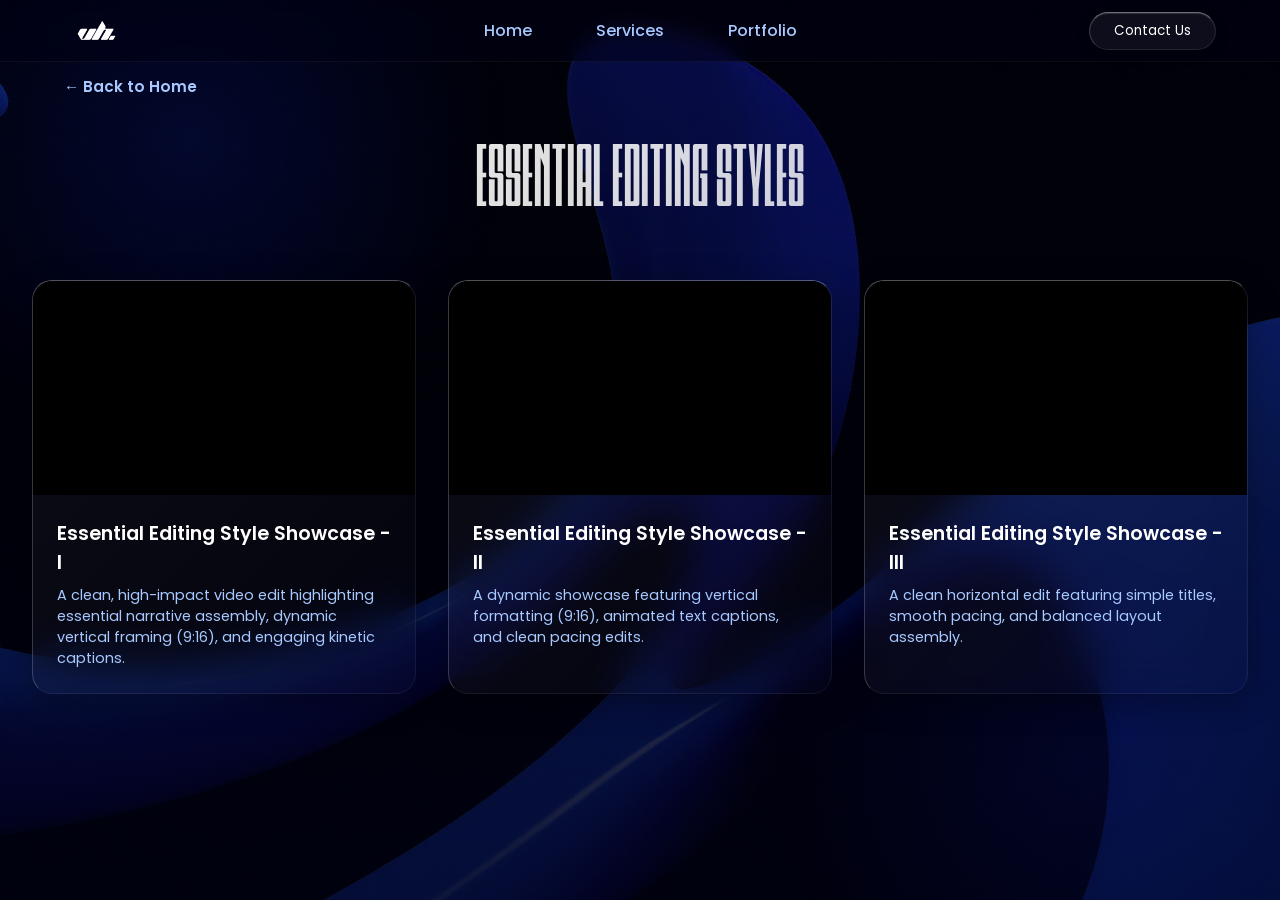
==== commit e0f4cc04: "Remove Pricing & Portfolio section cards and remove fixed pricing from site" ====
--- a/essential-editing-styles.html
+++ b/essential-editing-styles.html
@@ -145,8 +145,7 @@
         <nav>
             <a href="/">Home</a>
             <a href="/">Services</a>
-            <a href="/">Portfolio</a>
-            <a href="/">Pricing</a>
+            <a href="video-portfolio">Portfolio</a>
         </nav>
         <div class="nav-right">
             <button class="nav-contact">Contact Us</button>
@@ -162,7 +161,7 @@
         <section class="portfolio-header">
             <h1 class="section-title" style="font-size: 5.5rem; font-family: 'Psilograph', sans-serif; text-transform: uppercase;">ESSENTIAL EDITING STYLES</h1>
             <div class="btn-back-wrap">
-                <a href="/" class="btn btn-back" style="text-decoration: none; display: inline-block;">&larr; <span>Back to Pricing</span></a>
+                <a href="/" class="btn btn-back" style="text-decoration: none; display: inline-block;">&larr; <span>Back to Home</span></a>
             </div>
         </section>
 
--- a/style.css
+++ b/style.css
@@ -1851,6 +1851,7 @@
         overflow-x: auto !important;
         scroll-snap-type: x mandatory;
         -webkit-overflow-scrolling: touch;
+        touch-action: pan-x;
         gap: 1rem !important;
         width: 100vw !important;
         margin-left: calc(-50vw + 50%) !important;
@@ -1871,6 +1872,7 @@
         overflow-x: auto !important;
         scroll-snap-type: x mandatory;
         -webkit-overflow-scrolling: touch;
+        touch-action: pan-x;
         gap: 1rem !important;
         width: 100vw !important;
         margin-left: calc(-50vw + 50%) !important;
@@ -1895,6 +1897,7 @@
         overflow-x: auto !important;
         scroll-snap-type: x mandatory;
         -webkit-overflow-scrolling: touch;
+        touch-action: pan-x;
         gap: 1rem !important;
         width: 100vw !important;
         margin-left: calc(-50vw + 50%) !important;
@@ -1909,6 +1912,7 @@
     #pricing-grid .card, .pricing-cards .card {
         flex: 0 0 85% !important;
         scroll-snap-align: center;
+        touch-action: pan-x pan-y;
         box-sizing: border-box !important;
         padding: 1.5rem 1.25rem !important;
     }
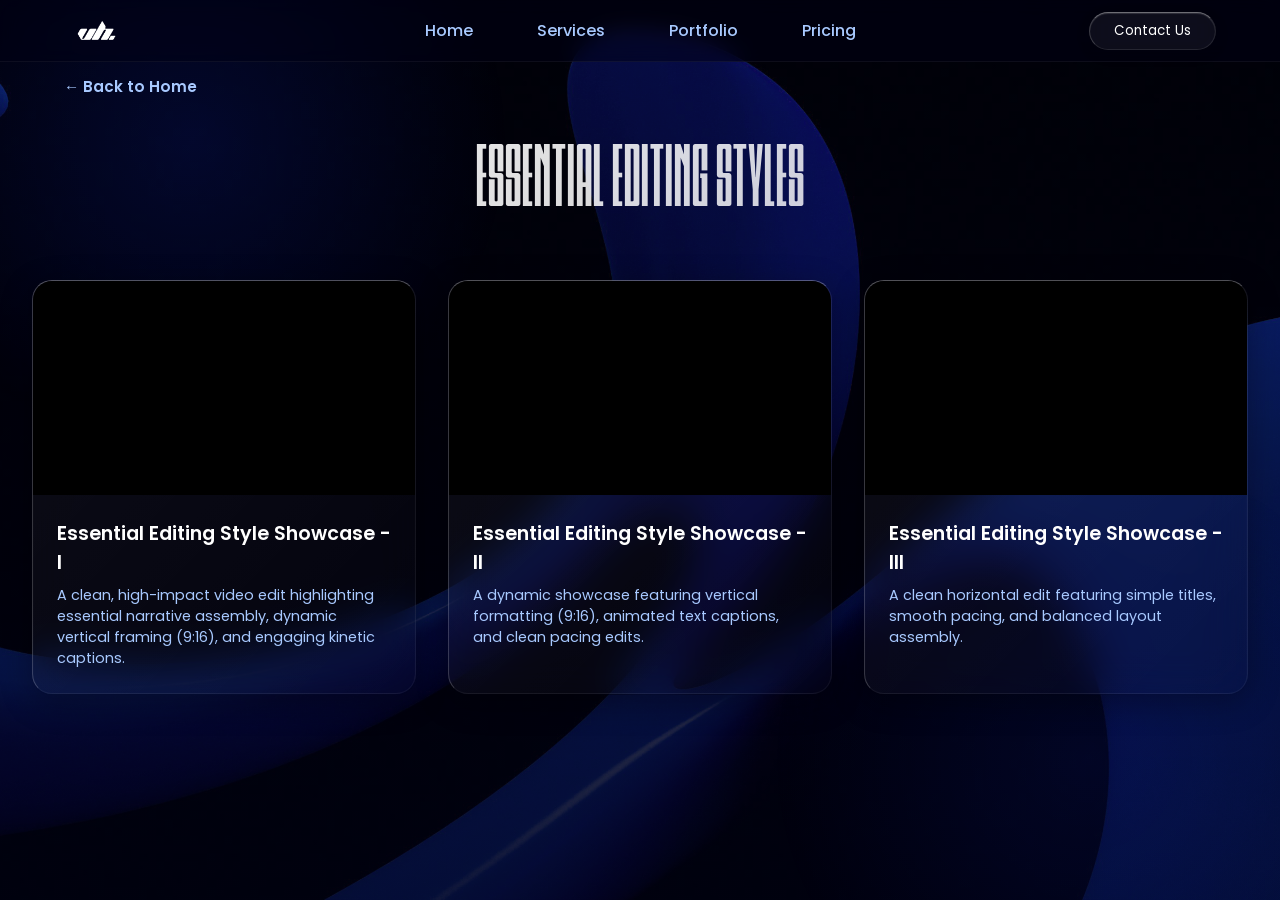
==== commit 7a01cb1b: "Remove pricing section cards, add Contact Now button in hero and service overview cards" ====
--- a/essential-editing-styles.html
+++ b/essential-editing-styles.html
@@ -145,7 +145,8 @@
         <nav>
             <a href="/">Home</a>
             <a href="/">Services</a>
-            <a href="video-portfolio">Portfolio</a>
+            <a href="/">Portfolio</a>
+            <a href="/">Pricing</a>
         </nav>
         <div class="nav-right">
             <button class="nav-contact">Contact Us</button>
--- a/style.css
+++ b/style.css
@@ -655,6 +655,41 @@
     z-index: 1;
 }
 
+.scard-btn-group {
+    display: flex;
+    gap: 0.6rem;
+    margin-top: 1.25rem;
+    width: 100%;
+    align-items: center;
+}
+
+.scard-btn-group .scard-btn {
+    margin-top: 0 !important;
+    flex: 1;
+    text-align: center;
+    padding: 0.55rem 0.5rem !important;
+    font-size: 0.76rem !important;
+    justify-content: center;
+    white-space: nowrap;
+    box-sizing: border-box;
+    align-self: auto !important;
+    cursor: pointer;
+}
+
+.btn-contact-now {
+    background: rgba(37, 211, 102, 0.15) !important;
+    border-color: rgba(37, 211, 102, 0.6) !important;
+    color: #fff !important;
+    box-shadow: 0 4px 15px rgba(37, 211, 102, 0.2), inset 0 1px 1px rgba(255, 255, 255, 0.2) !important;
+    cursor: pointer;
+}
+
+.btn-contact-now:hover {
+    background: rgba(37, 211, 102, 0.35) !important;
+    border-color: #25D366 !important;
+    box-shadow: 0 4px 20px rgba(37, 211, 102, 0.4), inset 0 1px 1px rgba(255, 255, 255, 0.3) !important;
+}
+
 
 
 
@@ -2052,11 +2087,18 @@
         font-size: 0.8rem;
     }
 
-    .scard-btn, .btn-contact-sales {
-        padding: 0.7rem 1.25rem !important;
-        font-size: 0.8rem;
-        border-radius: 30px !important;
+    .scard-btn-group {
+        gap: 0.4rem !important;
+        margin-top: 0.8rem !important;
         width: 100% !important;
+    }
+
+    .scard-btn-group .scard-btn {
+        padding: 0.45rem 0.35rem !important;
+        font-size: 0.62rem !important;
+        border-radius: 20px !important;
+        width: auto !important;
+        flex: 1 !important;
     }
 
     .badge {
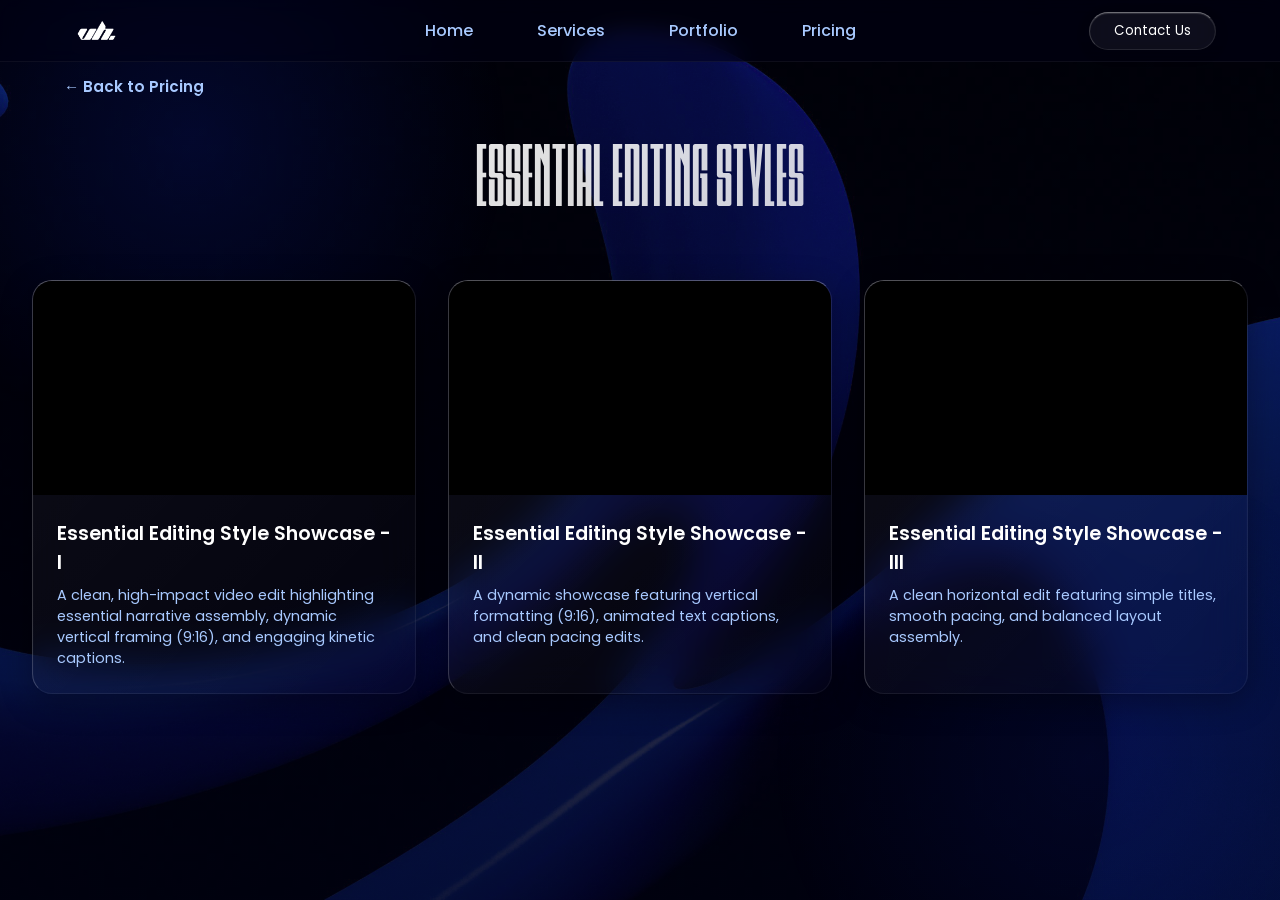
==== commit 35e7f01f: "Update site layout styling and clean URL links" ====
--- a/essential-editing-styles.html
+++ b/essential-editing-styles.html
@@ -162,7 +162,7 @@
         <section class="portfolio-header">
             <h1 class="section-title" style="font-size: 5.5rem; font-family: 'Psilograph', sans-serif; text-transform: uppercase;">ESSENTIAL EDITING STYLES</h1>
             <div class="btn-back-wrap">
-                <a href="/" class="btn btn-back" style="text-decoration: none; display: inline-block;">&larr; <span>Back to Home</span></a>
+                <a href="/" class="btn btn-back" style="text-decoration: none; display: inline-block;">&larr; <span>Back to Pricing</span></a>
             </div>
         </section>
 
--- a/style.css
+++ b/style.css
@@ -655,41 +655,6 @@
     z-index: 1;
 }
 
-.scard-btn-group {
-    display: flex;
-    gap: 0.6rem;
-    margin-top: 1.25rem;
-    width: 100%;
-    align-items: center;
-}
-
-.scard-btn-group .scard-btn {
-    margin-top: 0 !important;
-    flex: 1;
-    text-align: center;
-    padding: 0.55rem 0.5rem !important;
-    font-size: 0.76rem !important;
-    justify-content: center;
-    white-space: nowrap;
-    box-sizing: border-box;
-    align-self: auto !important;
-    cursor: pointer;
-}
-
-.btn-contact-now {
-    background: rgba(37, 211, 102, 0.15) !important;
-    border-color: rgba(37, 211, 102, 0.6) !important;
-    color: #fff !important;
-    box-shadow: 0 4px 15px rgba(37, 211, 102, 0.2), inset 0 1px 1px rgba(255, 255, 255, 0.2) !important;
-    cursor: pointer;
-}
-
-.btn-contact-now:hover {
-    background: rgba(37, 211, 102, 0.35) !important;
-    border-color: #25D366 !important;
-    box-shadow: 0 4px 20px rgba(37, 211, 102, 0.4), inset 0 1px 1px rgba(255, 255, 255, 0.3) !important;
-}
-
 
 
 
@@ -2087,18 +2052,11 @@
         font-size: 0.8rem;
     }
 
-    .scard-btn-group {
-        gap: 0.4rem !important;
-        margin-top: 0.8rem !important;
+    .scard-btn, .btn-contact-sales {
+        padding: 0.7rem 1.25rem !important;
+        font-size: 0.8rem;
+        border-radius: 30px !important;
         width: 100% !important;
-    }
-
-    .scard-btn-group .scard-btn {
-        padding: 0.45rem 0.35rem !important;
-        font-size: 0.62rem !important;
-        border-radius: 20px !important;
-        width: auto !important;
-        flex: 1 !important;
     }
 
     .badge {
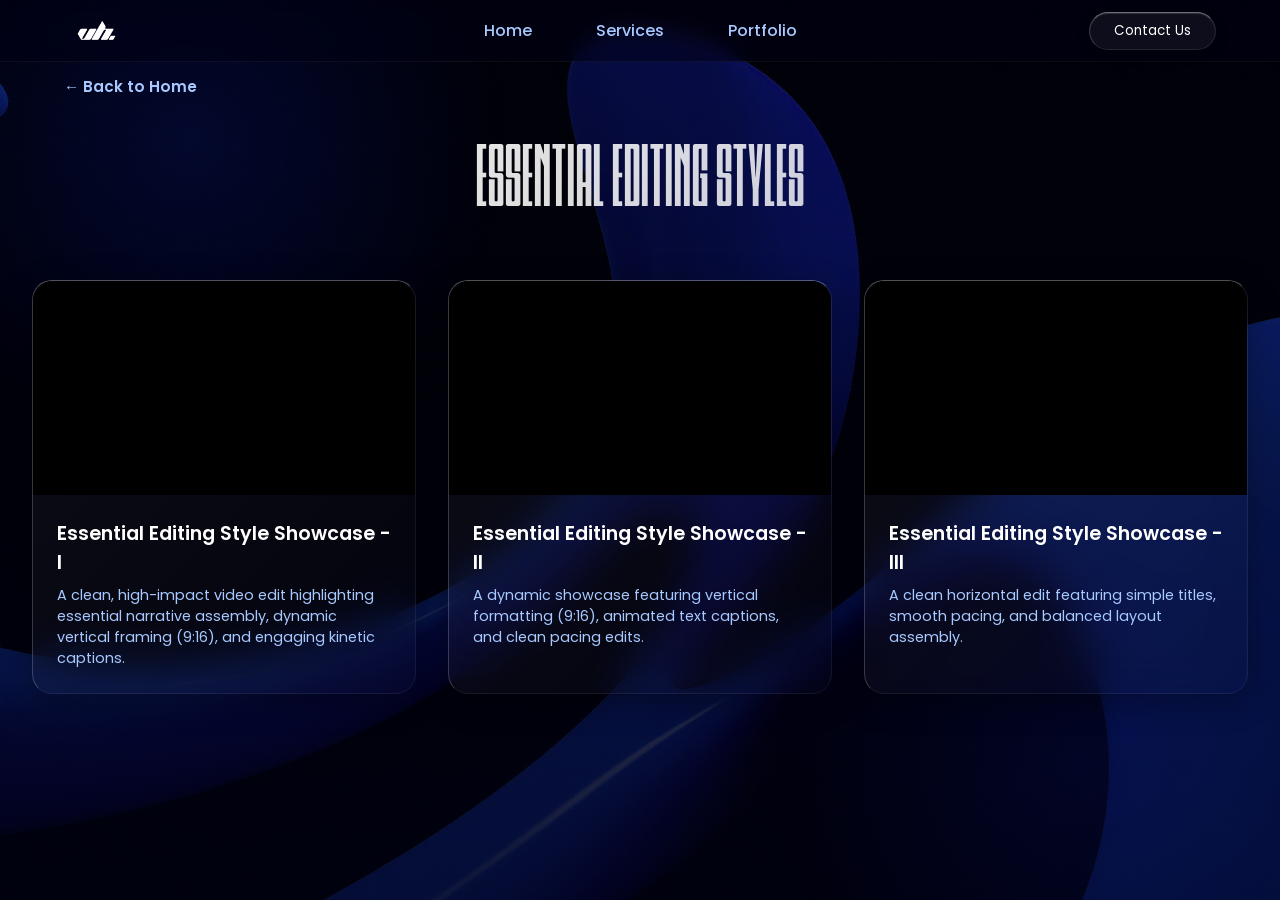
==== commit a3b01a90: "Remove pricing cards, toggle buttons, and pricing section from homepage" ====
--- a/essential-editing-styles.html
+++ b/essential-editing-styles.html
@@ -146,7 +146,6 @@
             <a href="/">Home</a>
             <a href="/">Services</a>
             <a href="/">Portfolio</a>
-            <a href="/">Pricing</a>
         </nav>
         <div class="nav-right">
             <button class="nav-contact">Contact Us</button>
@@ -162,7 +161,7 @@
         <section class="portfolio-header">
             <h1 class="section-title" style="font-size: 5.5rem; font-family: 'Psilograph', sans-serif; text-transform: uppercase;">ESSENTIAL EDITING STYLES</h1>
             <div class="btn-back-wrap">
-                <a href="/" class="btn btn-back" style="text-decoration: none; display: inline-block;">&larr; <span>Back to Pricing</span></a>
+                <a href="/" class="btn btn-back" style="text-decoration: none; display: inline-block;">&larr; <span>Back to Home</span></a>
             </div>
         </section>
 
